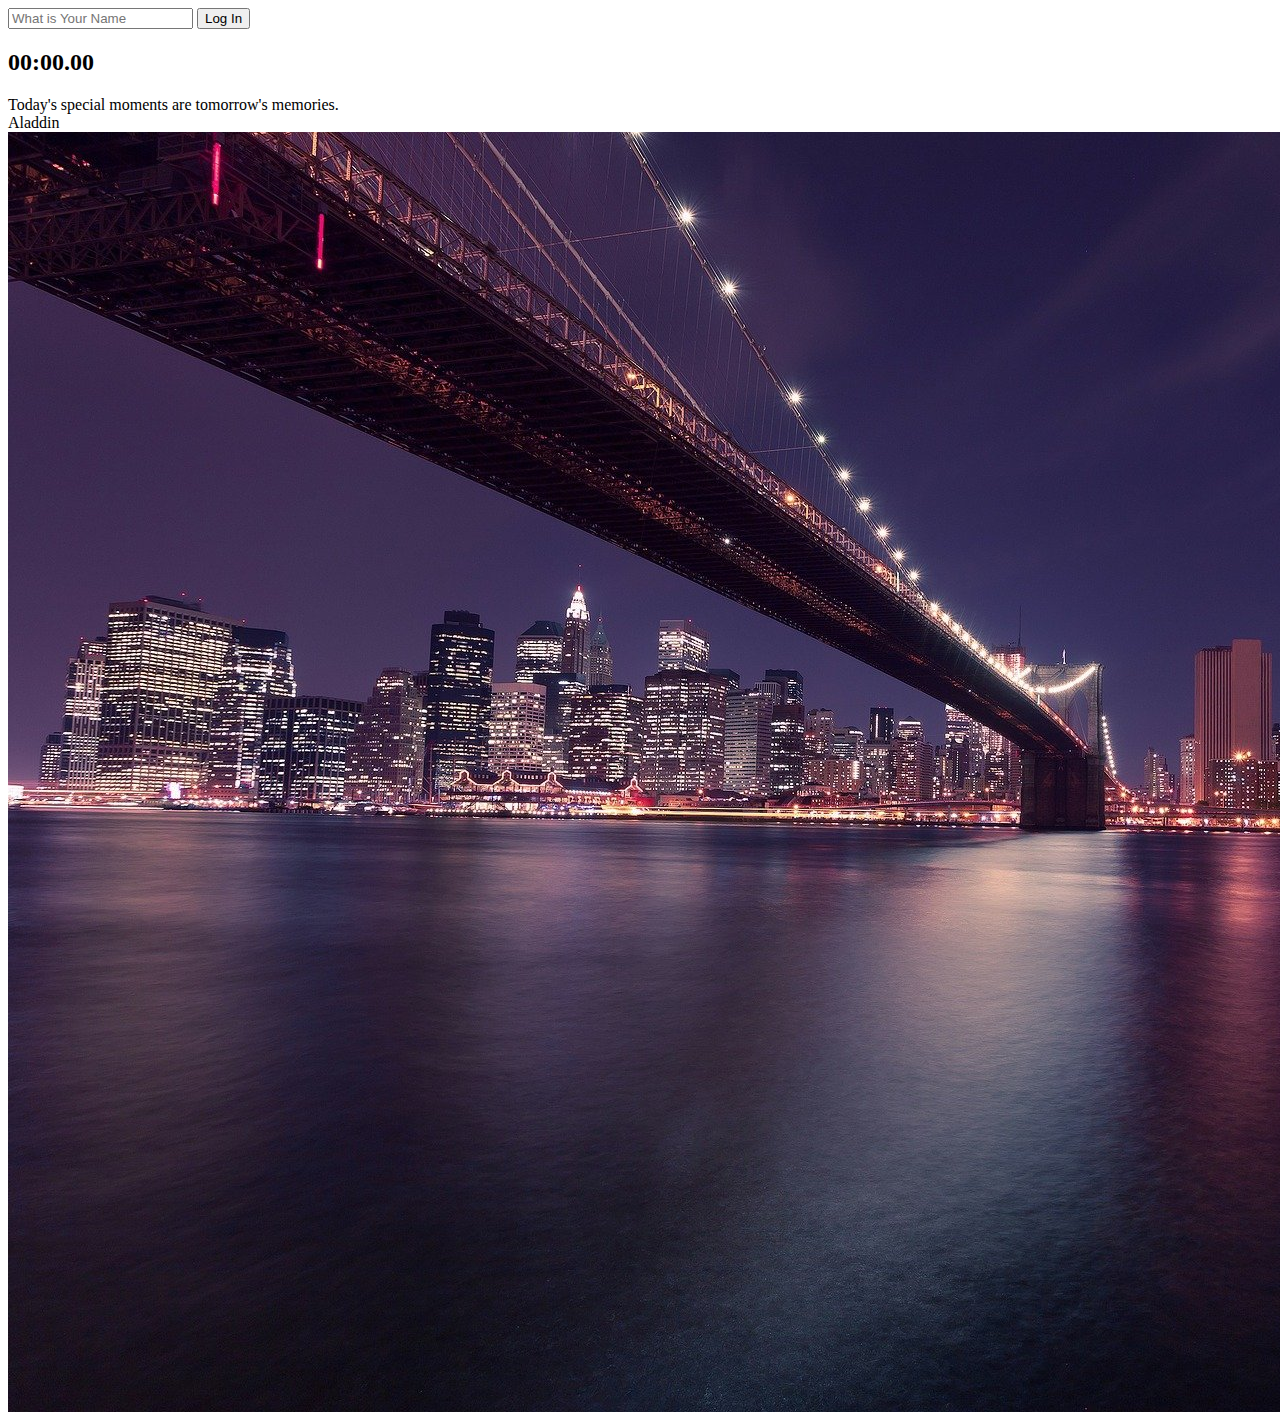
==== Prac/indexPrac.html @ 900d4396 "0724" ====
<!DOCTYPE html>
<html lang="en">
  <head>
    <meta charset="UTF-8" />
    <meta http-equiv="X-UA-Compatible" content="IE=edge" />
    <meta name="viewport" content="width=device-width, initial-scale=1.0" />
    <link rel="stylesheet" href="style.css" />
    <title>Document</title>
  </head>
  <body>
    <form id="login-form" class="hidden">
      <input
        type="text"
        placeholder="What is Your Name"
        required
        maxlength="15"
      />
      <input type="submit" value="Log In" />
    </form>
    <h2 id="clock">00:00.00</h2>
    <h1 class="greeting hidden"></h1>
    <div id="quotes">
      <span></span><br />
      <span></span>
    </div>

    <script src="clockPrac.js"></script>
    <script src="greeting.js"></script>
    <script src="quotesPrac.js"></script>
    <script src="backgroundPrac.js"></script>
  </body>
</html>
---- Prac/style.css ----
.hidden {
  display: none;
}
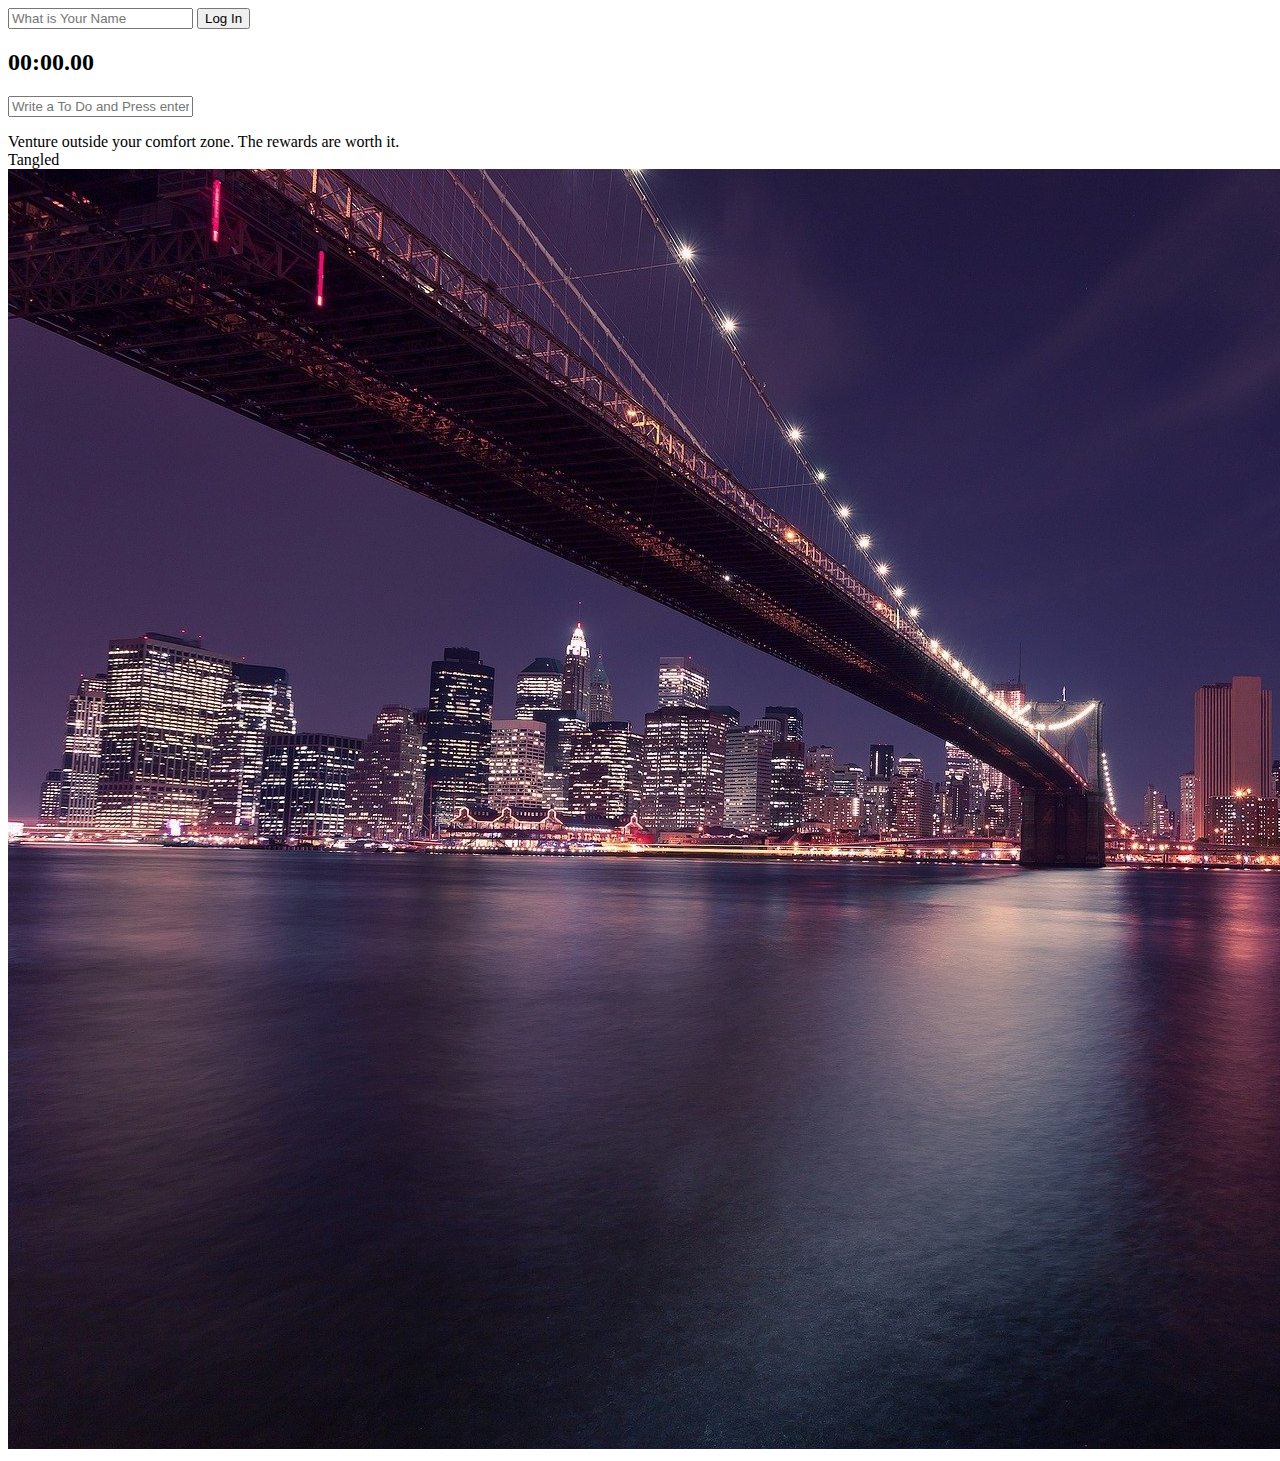
==== commit 6c537d06: "0725" ====
--- a/Prac/indexPrac.html
+++ b/Prac/indexPrac.html
@@ -19,6 +19,10 @@
     </form>
     <h2 id="clock">00:00.00</h2>
     <h1 class="greeting hidden"></h1>
+    <form action="" id="toDo-form">
+      <input type="text" placeholder="Write a To Do and Press enter" required />
+    </form>
+    <ul id="toDo-list"></ul>
     <div id="quotes">
       <span></span><br />
       <span></span>
@@ -28,5 +32,6 @@
     <script src="greeting.js"></script>
     <script src="quotesPrac.js"></script>
     <script src="backgroundPrac.js"></script>
+    <script src="todoPrac.js"></script>
   </body>
 </html>
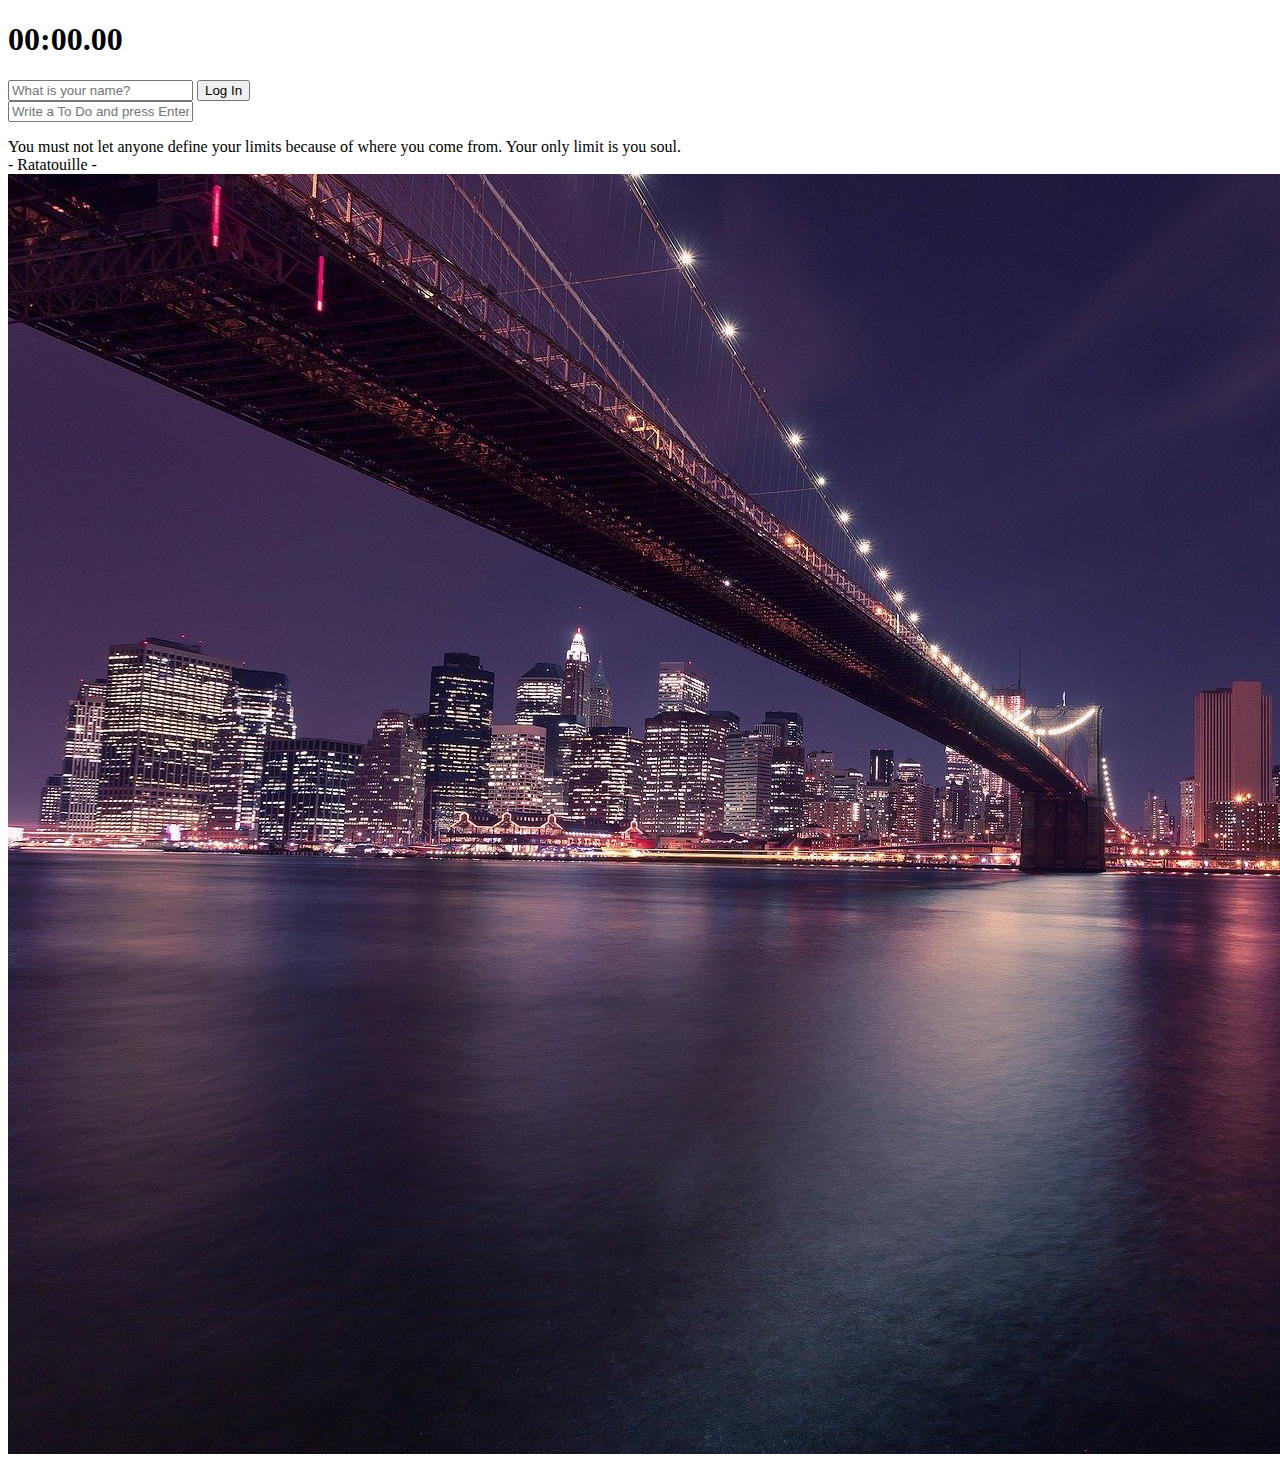
==== commit 8a5d6da3: "0726" ====
--- a/Prac/indexPrac.html
+++ b/Prac/indexPrac.html
@@ -8,30 +8,24 @@
     <title>Document</title>
   </head>
   <body>
+    <h1 id="clock">00:00.00</h1>
     <form id="login-form" class="hidden">
-      <input
-        type="text"
-        placeholder="What is Your Name"
-        required
-        maxlength="15"
-      />
+      <input type="text" placeholder="What is your name?" required />
       <input type="submit" value="Log In" />
     </form>
-    <h2 id="clock">00:00.00</h2>
-    <h1 class="greeting hidden"></h1>
-    <form action="" id="toDo-form">
-      <input type="text" placeholder="Write a To Do and Press enter" required />
+    <h2 id="greeting" class="hidden"></h2>
+    <form id="toDo-form">
+      <input type="text" placeholder="Write a To Do and press Enter" />
     </form>
     <ul id="toDo-list"></ul>
-    <div id="quotes">
+    <div id="quote">
       <span></span><br />
       <span></span>
     </div>
-
-    <script src="clockPrac.js"></script>
     <script src="greeting.js"></script>
-    <script src="quotesPrac.js"></script>
-    <script src="backgroundPrac.js"></script>
-    <script src="todoPrac.js"></script>
+    <script src="clock.js"></script>
+    <script src="quote.js"></script>
+    <script src="background.js"></script>
+    <script src="toDo.js"></script>
   </body>
 </html>
